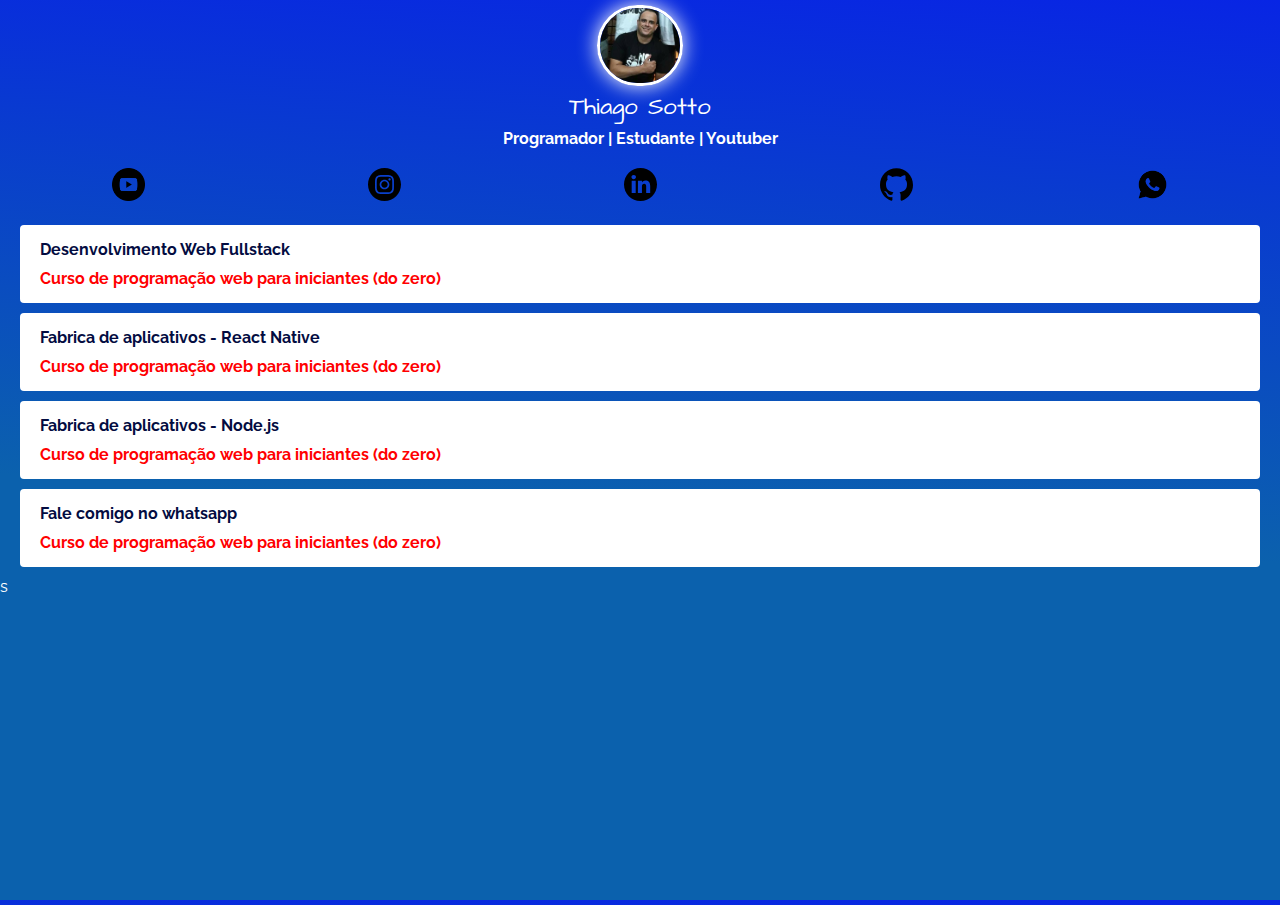
==== index.html @ 5ca6e2b2 "Initial commit" ====
<!DOCTYPE html>
<html lang="pt-br">
<head>
    <meta charset="UTF-8">
    <meta http-equiv="X-UA-Compatible" content="IE=edge">
    <meta name="viewport" content="width=device-width, initial-scale=1.0">

    <link href="https://fonts.googleapis.com/css2?family=Architects+Daughter&family=Raleway:ital,wght@1,200&display=swap" rel="stylesheet">

    <link rel="stylesheet" href="Css/style.css">

    <title>Linktree Thiago Sotto</title>

</head>
<body>

    <div class="profile">
        <img src="img/perfil.jpg" alt="Thiago foto principal do linktree" class="avatar">    
        <h1>Thiago Sotto</h1>
        <h2>Programador | Estudante | Youtuber</h2>
    </div>

    <ul class="social">
        <li>
            <a href="">
                <img src="img/youtube.png" alt="youtube">
            </a>
        </li>
        
        <li>          
            <a href="">
                <img src="img/insta.svg" alt="instagran">
            </a>
        </li>

        <li>            
            <a href="">
                <img src="img/linkedin.svg" alt="linkedin">
            </a>
        </li>

        <a href="">
            <img src="img/github.svg" alt="github">
        </a>

        <a href="">
            <img src="img/whatsapp.png" alt="whatsapp">
        </a>
    </li>
    </li>
        


    </ul>
    
    <ul class="links-list">
        <li>
            <a href="">
                Desenvolvimento Web Fullstack
               <span> Curso de programação web para iniciantes (do zero)</span>
            </a>
        </li>
        <li>
            <a href="">
                Fabrica de aplicativos - React Native
                <span>Curso de programação web para iniciantes (do zero)</span>
            </a>
        </li>
        <li>
            <a href="">
                Fabrica de aplicativos - Node.js
                <span>Curso de programação web para iniciantes (do zero)</span>
            </a>
        </li>
        <li>
            <a href="https://wa.me/5524998718655">
                Fale comigo no whatsapp
                <span>Curso de programação web para iniciantes (do zero)</span>
            </a>
        </li>s
    </ul>
</body>
</html>
---- Css/style.css ----
* {
    margin: 0;
    padding: 0;
}

html, body {
    height: 100%;
}


body {
    color: white;
    background: rgb(8,37,228);
    background: linear-gradient(184deg, rgba(8,37,228,1) 0%, rgba(11,97,173,1) 57%);
    font-family: 'Raleway', sans-serif;
    
}

.avatar{
    width: 80px;
    border-radius: 50px;
    border: 3px solid white;
    box-shadow: 0 0 20px white;
}

h1{
    font-family: 'Architects Daughter', cursive;
    font-weight: 100;
    font-size: 24px;
    margin-bottom: 5px;
}

h2 {
    font-size: 16px;
  }

.profile {
    text-align: center;
    margin-top: 5px;
}

.social {
    display: flex;
    justify-content: space-around;
    list-style: none;  
    margin: 20px 0;  
}

.social img {
    width: 33px;
}

.links-list {
    list-style: none;
}

.links-list li {
    margin: 10px 20px;
   }

.links-list li a {
    display: block;
    background: white;
    padding: 15px 20px;
    border-radius: 4px;
    text-decoration: none;
    color: rgb(3, 12, 65);
    font-weight: bold;
}

.links-list li a span {
    color: red;
    display: block;
    margin-top: 10px;
}
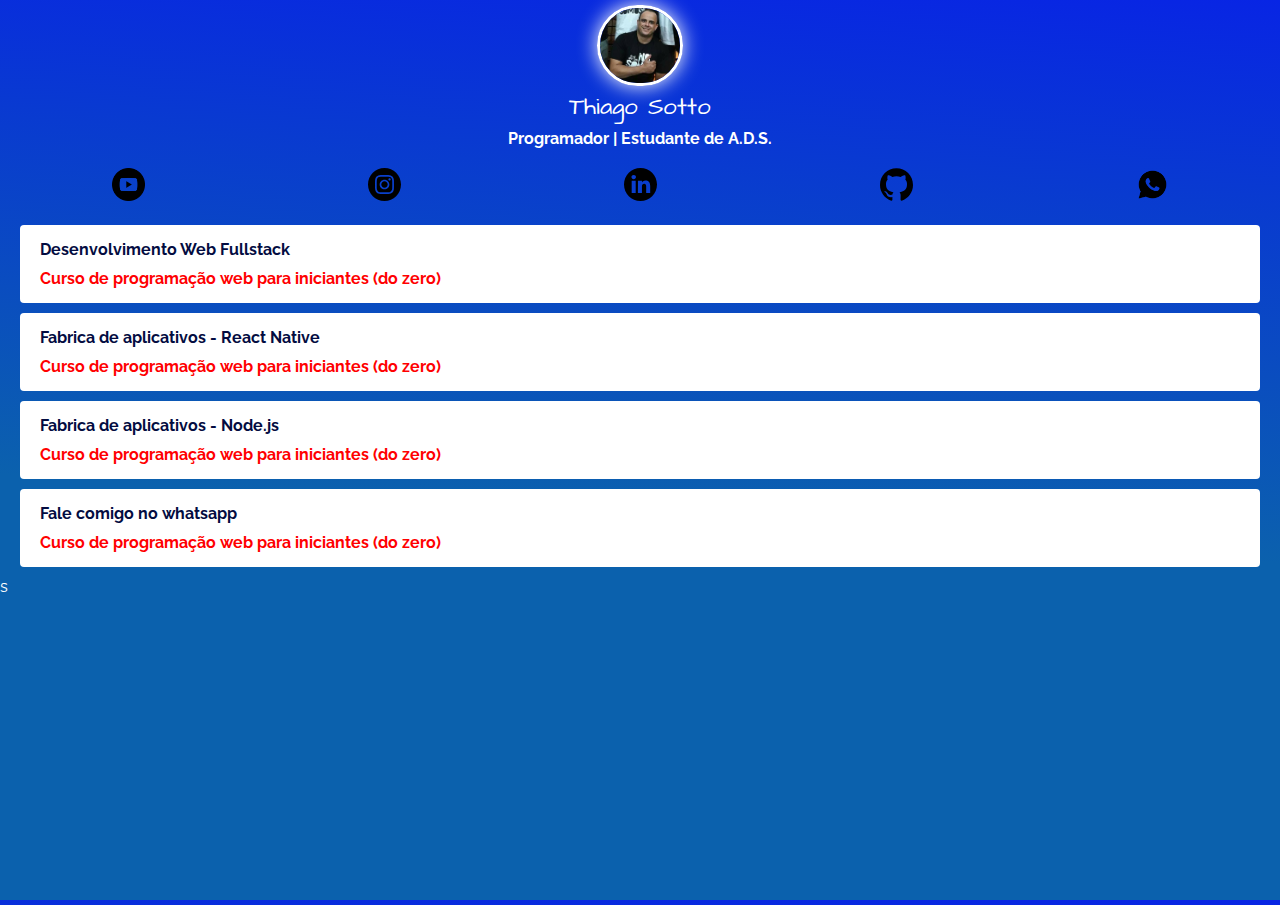
==== commit f5b7da44: "Alinhamento do perfil" ====
--- a/index.html
+++ b/index.html
@@ -17,7 +17,7 @@
     <div class="profile">
         <img src="img/perfil.jpg" alt="Thiago foto principal do linktree" class="avatar">    
         <h1>Thiago Sotto</h1>
-        <h2>Programador | Estudante | Youtuber</h2>
+        <h2>Programador | Estudante de A.D.S.</h2>
     </div>
 
     <ul class="social">
